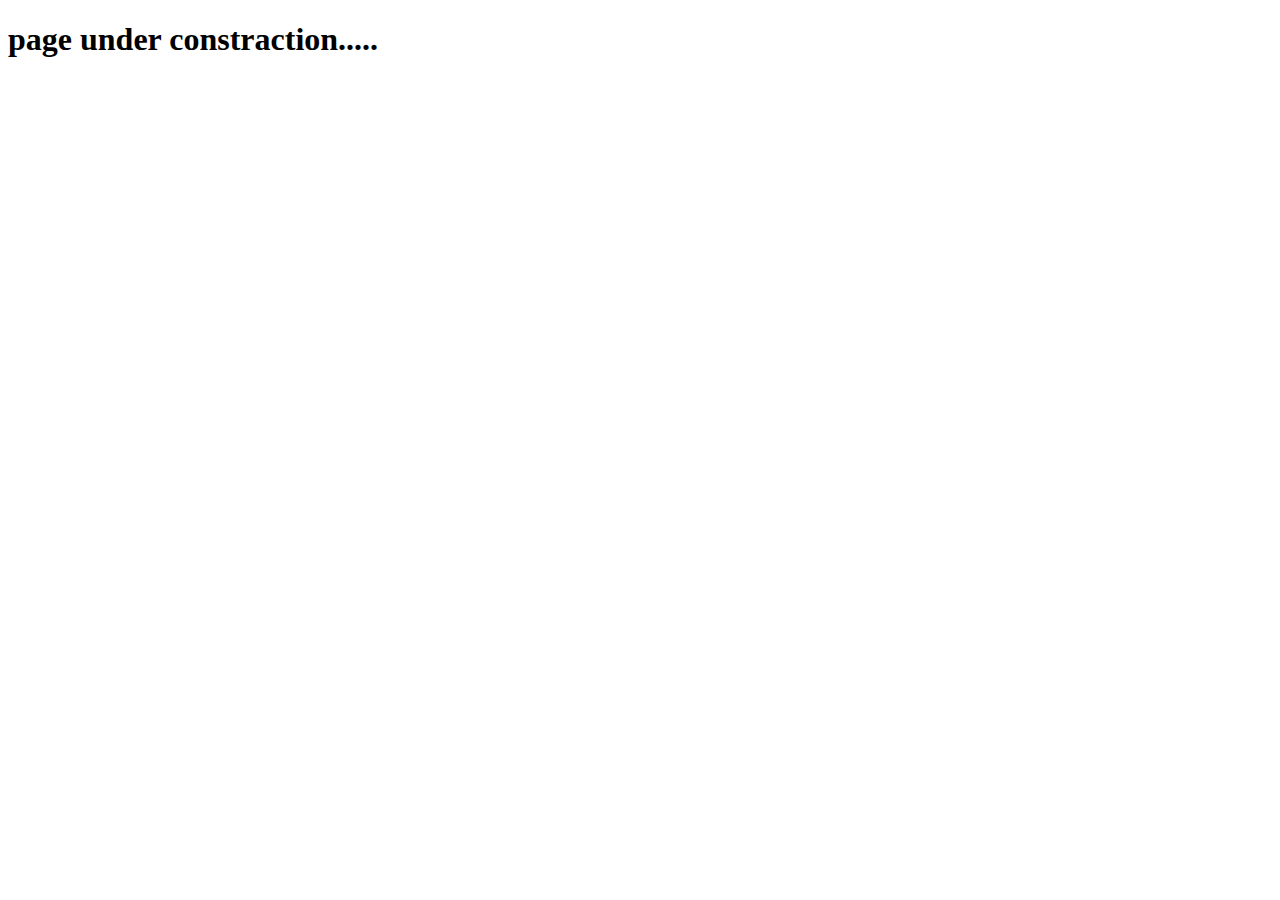
==== pages/contact.html @ 822ce754 "first commit" ====
<!DOCTYPE html>
<html lang="en">

<head>
    <meta charset="UTF-8">
    <meta http-equiv="X-UA-Compatible" content="IE=edge">
    <meta name="viewport" content="width=device-width, initial-scale=1.0">
    <title>Document</title>
</head>

<body>
    <h1>page under constraction.....</h1>
</body>

</html>
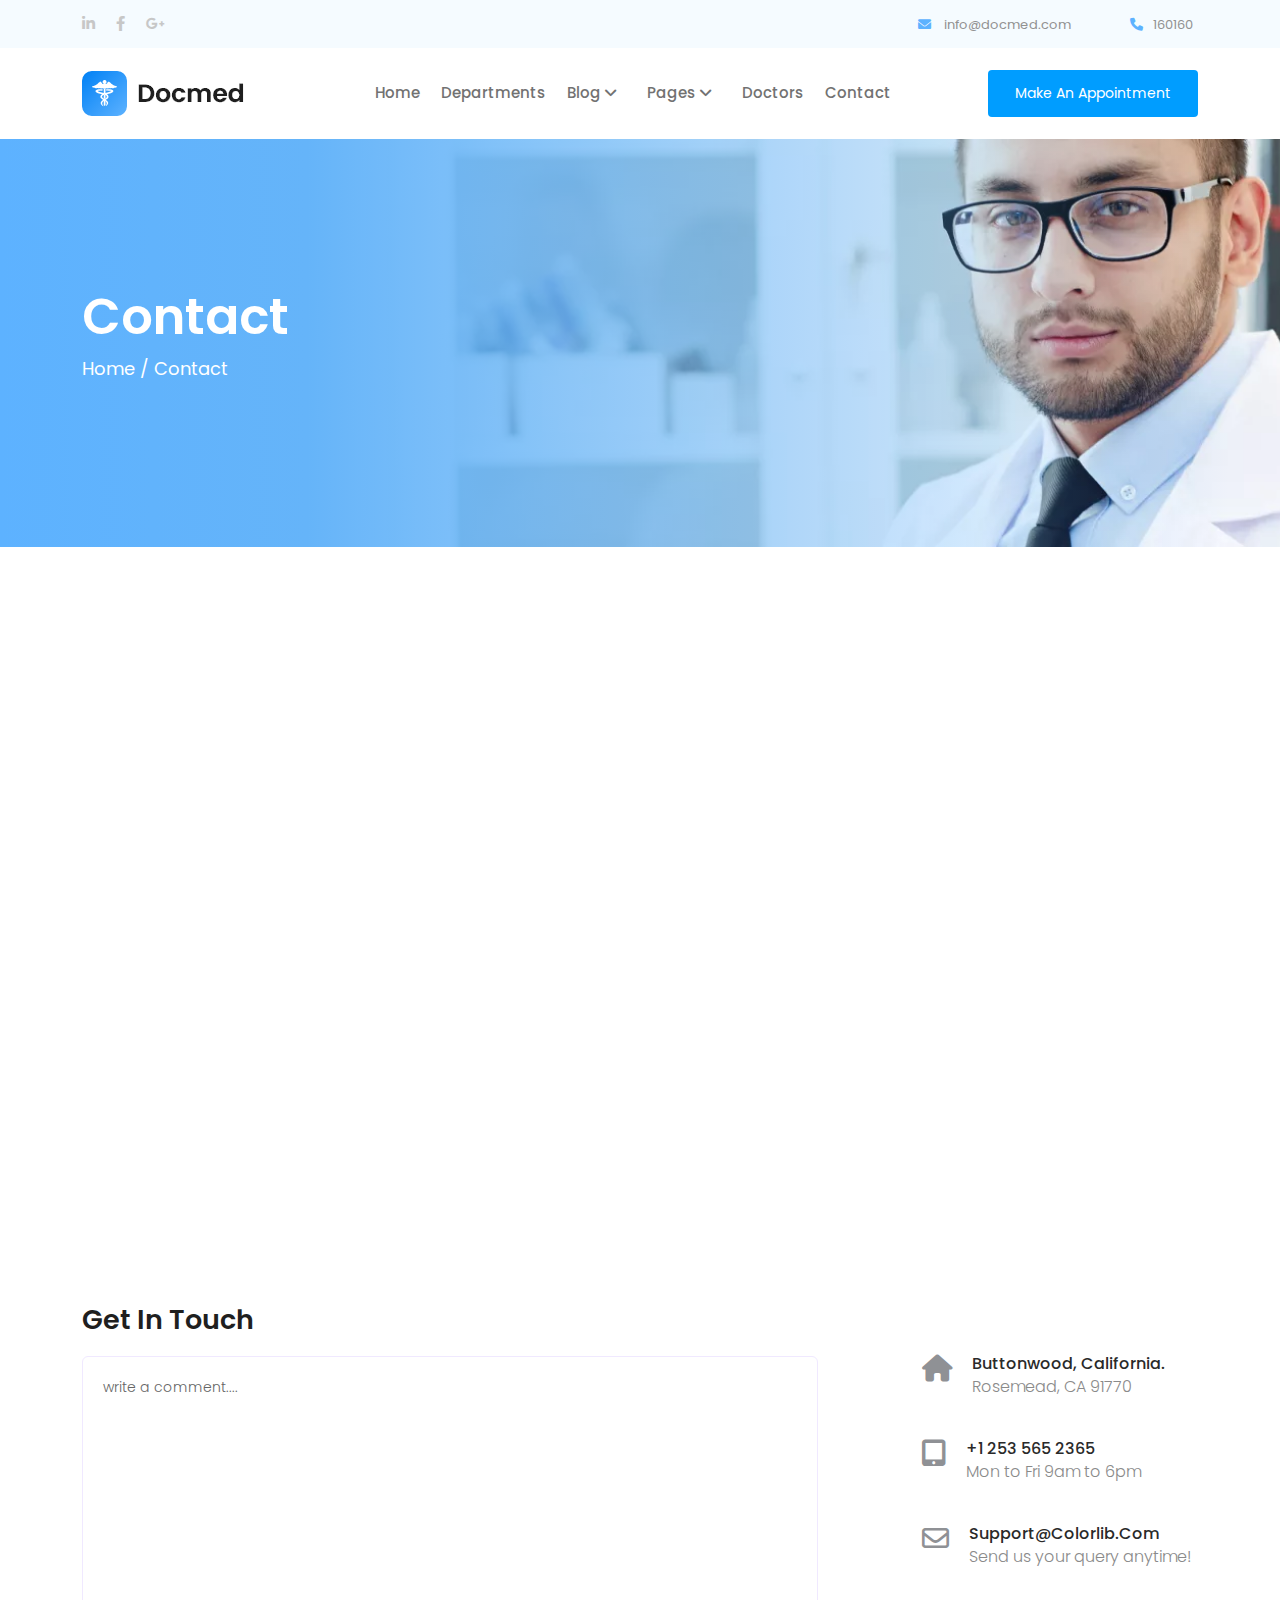
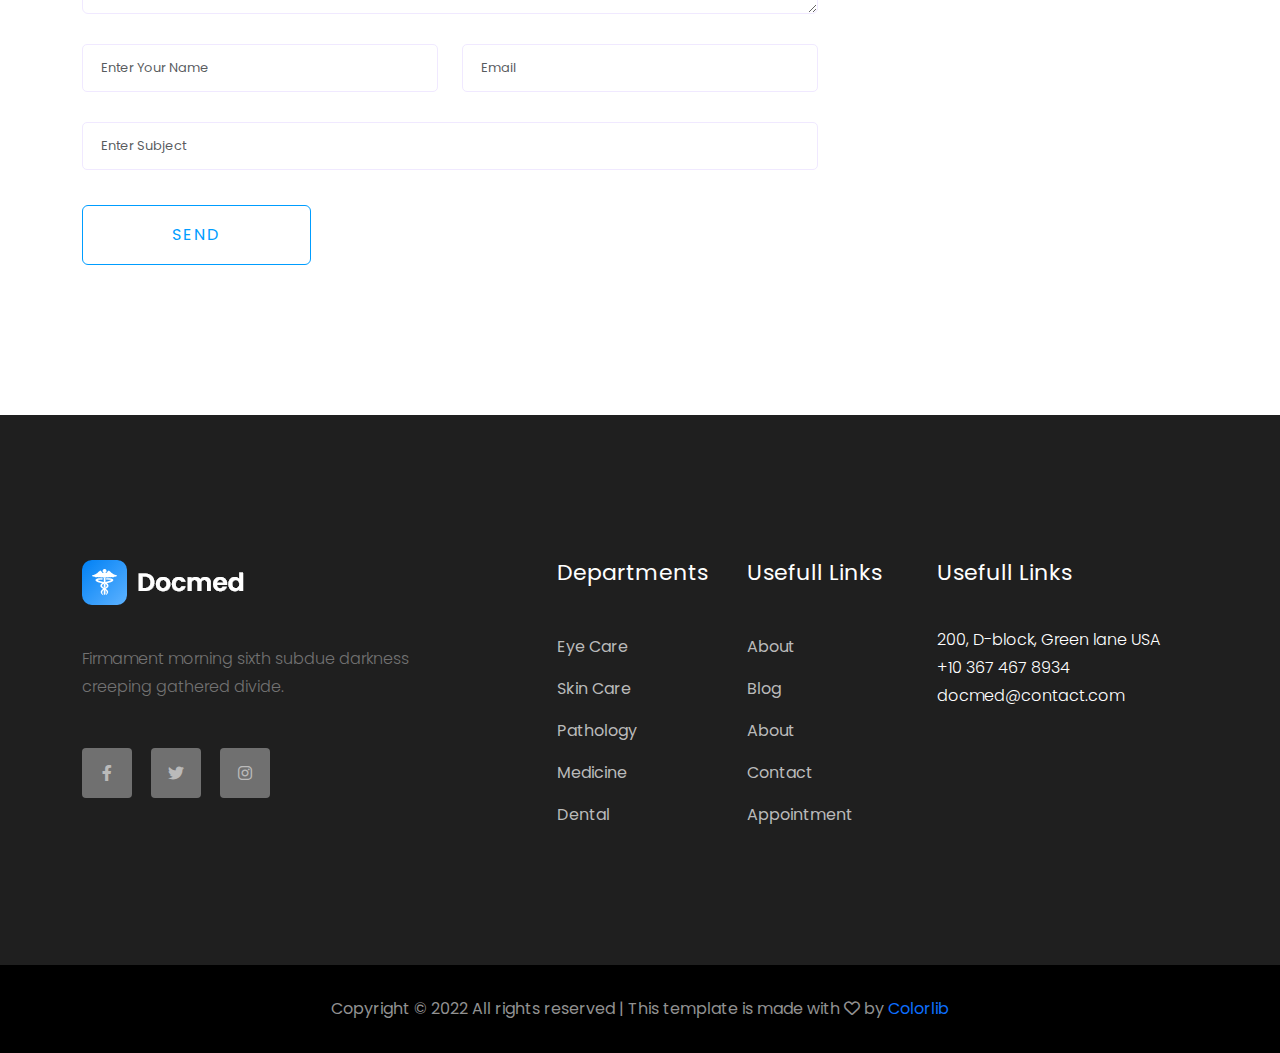
==== commit efad9e08: "update contact page" ====
--- a/pages/contact.html
+++ b/pages/contact.html
@@ -5,11 +5,375 @@
     <meta charset="UTF-8">
     <meta http-equiv="X-UA-Compatible" content="IE=edge">
     <meta name="viewport" content="width=device-width, initial-scale=1.0">
-    <title>Document</title>
+    <title>Welcome To Docmed</title>
+
+    <!-- bootstrap 5 css -->
+    <link href="https://cdn.jsdelivr.net/npm/bootstrap@5.0.2/dist/css/bootstrap.min.css" rel="stylesheet">
+
+    <!-- owl carousel css cdn -->
+    <link rel="stylesheet" href="https://cdnjs.cloudflare.com/ajax/libs/OwlCarousel2/2.3.4/assets/owl.carousel.min.css" />
+
+    <!-- fontawesome cdn css file -->
+    <link rel="stylesheet" href="https://cdnjs.cloudflare.com/ajax/libs/font-awesome/6.0.0-beta2/css/all.min.css" />
+
+    <!--css file for reset all element -->
+    <link rel="stylesheet" href="../css/reset.css">
+
+    <!-- css file for all variables -->
+    <link rel="stylesheet" href="../css/var.css">
+
+    <!-- custom css file -->
+    <link rel="stylesheet" href="../css/style.css">
+
+    <!-- site responsive css file -->
+    <link rel="stylesheet" href="../css/responsive.css">
 </head>
 
 <body>
-    <h1>page under constraction.....</h1>
+
+
+    <!-- header area start -->
+
+    <header class="header_area">
+        <div class="header_top d_flex">
+            <div class="container">
+                <div class="row">
+                    <div class="col-md-6">
+                        <div class="header_social_link text-start">
+                            <ul>
+                                <li><a href="#"><i class="fab fa-linkedin-in"></i></a></li>
+                                <li><a href="#"><i class="fab fa-facebook-f"></i></a></li>
+                                <li><a href="#"><i class="fab fa-google-plus-g"></i></a></li>
+                            </ul>
+                        </div>
+                    </div>
+                    <div class="col-md-6 text-end">
+                        <div class="header_top_contact">
+                            <ul>
+                                <li><i class="fas fa-envelope"></i> info@docmed.com</li>
+                                <li><i class="fas fa-phone"></i>160160</li>
+                            </ul>
+                        </div>
+                    </div>
+                </div>
+            </div>
+        </div>
+        <div class="header_menu">
+            <div class="container">
+                <div class="row d_flex">
+                    <div class="col-lg-2 col-xl-3">
+                        <div class="logo">
+                            <a href="../index.html"><img src="../images/logo.webp" alt="logo"></a>
+                        </div>
+                    </div>
+                    <div class="col-lg-7 col-xl-6">
+                        <nav class="navbar navbar-expand-lg">
+                            <button class="navbar-toggler text-end" type="button" data-bs-toggle="collapse" data-bs-target="#navbarSupportedContent" aria-controls="navbarSupportedContent" aria-expanded="false" aria-label="Toggle navigation">
+                             <span class="navbar-toggler-icon"> menu <i class="fas fa-bars"></i></span>
+                              </button>
+                            <div class="main_menu collapse navbar-collapse" id="navbarSupportedContent">
+                                <ul class="navbar-nav">
+                                    <li class="nav-item"><a href="../index.html" class="nav-link">home</a></li>
+                                    <li class="nav-item"><a href="./departments.html" class="nav-link">departments</a></li>
+                                    <li class="nav-item dropdown"><a class="nav-link" href="#" id="navbarDropdown" role="button" data-bs-toggle="dropdown" aria-expanded="false">blog <i class="fas fa-angle-down"></i><span class="plus">+</span></a>
+                                        <ul class="dropdown-menu" aria-labelledby="navbarDropdown">
+                                            <li><a href="./blog.html" class="dropdown-item">blog</a></li>
+                                            <li><a href="./single_blog.html" class="dropdown-item">single-blog</a></li>
+                                        </ul>
+                                    </li>
+                                    <li class="nav-item dropdown"><a class="nav-link" href="#" id="navbarDropdown" role="button" data-bs-toggle="dropdown" aria-expanded="false">pages <i class="fas fa-angle-down"></i><span class="plus">+</span></a>
+                                        <ul class="dropdown-menu" aria-labelledby="navbarDropdown">
+                                            <li><a href="./element.html" class="dropdown-item">elements</a></li>
+                                            <li><a href="./about.html" class="dropdown-item">about</a></li>
+                                        </ul>
+                                    </li>
+                                    <li class="nav-item"><a href="./doctors.html" class="nav-link">doctors</a></li>
+                                    <li class="nav-item"><a href="contact.html" class="nav-link">contact</a></li>
+                                </ul>
+                            </div>
+                        </nav>
+                    </div>
+                    <div class="col-lg-3 col-xl-3 text-end d-none d-lg-block">
+
+                        <a href="#" class="appointment_btn" data-bs-toggle="modal" data-bs-target="#exampleModal">make an appointment</a>
+
+                    </div>
+
+
+                </div>
+            </div>
+        </div>
+    </header>
+
+    <!-- header area end -->
+
+    <!-- blog slider area start -->
+
+    <section class="blog_slider_area">
+        <div class="container">
+            <div class="row">
+                <div class="col-xl-12">
+                    <div class="blog_slider_details">
+                        <h2>contact</h2>
+                        <p>home / contact</p>
+                    </div>
+                </div>
+            </div>
+        </div>
+    </section>
+    <!-- blog slider area end -->
+
+    <!-- google map area start -->
+
+    <section class="google_map_area">
+        <div class="container">
+            <div class="row">
+                <div class="col-xl-12">
+                    <div class="map">
+                        <iframe src="https://www.google.com/maps/embed?pb=!1m14!1m8!1m3!1d14601.041746905845!2d90.3675459!3d23.8093363!3m2!1i1024!2i768!4f13.1!3m3!1m2!1s0x3755c12cd2f41ad5%3A0xd4eb5975120eaff0!2sMirpur%2010%20Bus%20Stand!5e0!3m2!1sen!2sbd!4v1643706815022!5m2!1sen!2sbd"
+                            width="100%" height="600" style="border:0;" allowfullscreen="" loading="lazy"></iframe>
+                    </div>
+                </div>
+            </div>
+        </div>
+    </section>
+
+
+    <!-- google map area end -->
+
+
+
+    <!-- get in touch area start  -->
+
+    <section class="get_in_touch_area">
+        <div class="container">
+            <div class="row">
+                <div class="col-xl-8">
+                    <div class="reply_area">
+                        <div class="reply_heading">
+                            <h4>get in touch</h4>
+                        </div>
+                        <div class="row">
+                            <div class="col-xl-12">
+                                <div class="comment_box">
+                                    <textarea class="form-control" name="comment" id="comment" cols="30" rows="9" placeholder="write a comment...."></textarea>
+                                </div>
+                            </div>
+                            <div class="col-xl-6">
+                                <div class="name">
+                                    <input type="text" class="form-control" placeholder="Enter Your Name">
+                                </div>
+                            </div>
+                            <div class="col-xl-6">
+                                <div class="email">
+                                    <input type="email" class="form-control" placeholder="Email">
+                                </div>
+                            </div>
+                            <div class="col-xl-12">
+                                <div class="website">
+                                    <input type="text" class="form-control" placeholder="Enter Subject">
+                                </div>
+                            </div>
+                            <div class="col-xl-4">
+                                <div class="send">
+                                    <input type="submit" class="form-control" value="Send">
+                                </div>
+                            </div>
+                        </div>
+                    </div>
+                </div>
+                <div class="col-xl-4">
+                    <div class="address_area">
+                        <div class="single_address d-flex">
+                            <i class="fas fa-home"></i>
+                            <div class="addr_details">
+                                <h4> Buttonwood, California.</h4>
+                                <p>Rosemead, CA 91770</p>
+                            </div>
+
+                        </div>
+                        <div class="single_address d-flex">
+                            <i class="fas fa-tablet-alt"></i>
+                            <div class="addr_details">
+                                <h4> +1 253 565 2365</h4>
+                                <p>Mon to Fri 9am to 6pm</p>
+                            </div>
+
+                        </div>
+                        <div class="single_address d-flex">
+                            <i class="far fa-envelope"></i>
+                            <div class="addr_details">
+                                <h4>support@colorlib.com</h4>
+                                <p>Send us your query anytime!</p>
+                            </div>
+
+                        </div>
+                    </div>
+                </div>
+            </div>
+        </div>
+    </section>
+
+
+    <!-- get in touch area end -->
+
+    <!-- footer area start -->
+
+    <footer class="footer_area">
+        <div class="footer_top">
+            <div class="container">
+                <div class="row">
+                    <div class="col-xl-4 col-md-6 col-lg-4">
+                        <div class="footer_top_left">
+                            <div class="footer_logo">
+                                <a href="../index.html"><img src="../images/footer_logo.webp" alt="docmed"></a>
+                            </div>
+                            <p>Firmament morning sixth subdue darkness creeping gathered divide.</p>
+                            <div class="footer_social_link">
+                                <ul>
+                                    <li><a href="#"><i class="fab fa-facebook-f"></i></a></li>
+                                    <li><a href="#"><i class="fab fa-twitter"></i></a></li>
+                                    <li><a href="#"><i class="fab fa-instagram"></i></a></li>
+                                </ul>
+                            </div>
+                        </div>
+                    </div>
+                    <div class="col-xl-2 offset-xl-1 col-md-6 col-lg-3">
+                        <div class="footer_heading">
+                            <h3>departments</h3>
+                        </div>
+                        <div class="footer-nav">
+                            <ul>
+                                <li><a href="#">eye care</a></li>
+                                <li><a href="#">skin care</a></li>
+                                <li><a href="#">pathology</a></li>
+                                <li><a href="#">medicine</a></li>
+                                <li><a href="#">dental</a></li>
+                            </ul>
+                        </div>
+                    </div>
+                    <div class="col-xl-2 col-md-6 col-lg-2">
+                        <div class="footer_heading">
+                            <h3>usefull links</h3>
+                        </div>
+                        <div class="footer-nav">
+                            <ul>
+                                <li><a href="#">about </a></li>
+                                <li><a href="#">blog</a></li>
+                                <li><a href="#">about</a></li>
+                                <li><a href="#">contact</a></li>
+                                <li><a href="#">appointment</a></li>
+                            </ul>
+                        </div>
+                    </div>
+                    <div class="col-xl-3 col-md-6 col-lg-3">
+                        <div class="footer_heading">
+                            <h3>usefull links</h3>
+                        </div>
+                        <div class="address">
+                            <p>200, D-block, Green lane USA <br> +10 367 467 8934 <br> docmed@contact.com
+                            </p>
+                        </div>
+                    </div>
+                </div>
+            </div>
+        </div>
+        <div class="footer_bottom">
+            <div class="container">
+                <div class="row">
+                    <div class="col-xl-12">
+                        <p class="copyright_text text-center">
+                            Copyright &copy; 2022 All rights reserved | This template is made with <i class="far fa-heart"></i> by <a href="https://colorlib.com/">Colorlib</a>
+                        </p>
+                    </div>
+                </div>
+            </div>
+        </div>
+    </footer>
+
+    <!-- footer area end -->
+
+    <section class="appointment_popup">
+        <div class="modal fade" id="exampleModal" tabindex="-1" aria-labelledby="exampleModalLabel" aria-hidden="true">
+            <div class="modal-dialog modal-dialog-centered">
+                <div class="modal-content">
+                    <div class="modal-header">
+                        <h3 class="modal-title" id="exampleModalLabel">make an appointment</h3>
+
+                    </div>
+                    <div class="modal-body">
+                        <div class="container">
+                            <div class="row">
+                                <div class="col-xl-6">
+                                    <div class="pick_date">
+                                        <input type="text" placeholder="Pick Date" class="form-control" onfocus="(this.type='date')" onfocusout="(this.type='text')">
+                                    </div>
+                                </div>
+                                <div class="col-xl-6">
+                                    <div class="pick_time">
+                                        <input type="text" placeholder="Suitable Time" class="form-control" onfocus="(this.type='time')" onfocusout="(this.type='text')">
+                                    </div>
+                                </div>
+                                <div class="col-xl-6">
+                                    <div class="select_department">
+                                        <select class="form-select" aria-label="Default select example">
+                                    <option selected>Select Department</option>
+                                    <option value="Eye Care">Eye Care</option>
+                                    <option value="physical Therapy">physical Therapy</option>
+                                    <option value="Dental Care">Dental Care</option>
+                                  </select>
+                                    </div>
+                                </div>
+                                <div class="col-xl-6">
+                                    <div class="select_doctor">
+                                        <select class="form-select" aria-label="Default select example">
+                                    <option selected> Doctors</option>
+                                    <option value="Mirazul Alom">Mirazul Alom</option>
+                                    <option value="Mirazul Alom">Mirazul Alom</option>
+                                    <option value="Mirazul Alom">Mirazul Alom</option>
+                                  </select>
+                                    </div>
+                                </div>
+                                <div class="col-xl-6">
+                                    <div class="patient_name">
+                                        <input type="text" placeholder="Name" class="form-control">
+                                    </div>
+                                </div>
+                                <div class="col-xl-6">
+                                    <div class="patient_number">
+                                        <input type="text" placeholder="Phone no." class="form-control">
+                                    </div>
+                                </div>
+                                <div class="col-12">
+                                    <div class="patient_email">
+                                        <input type="email" placeholder="Email" class="form-control">
+                                    </div>
+                                </div>
+                                <div class="col-12">
+                                    <div class="submit_form">
+                                        <input type="submit" value="Confirm" class="form-control">
+                                    </div>
+                                </div>
+                            </div>
+                        </div>
+                    </div>
+                </div>
+            </div>
+        </div>
+    </section>
+    <!-- pop-up for make an appointment modal end -->
+
+    <!-- jQuery cdn -->
+    <script src="https://cdnjs.cloudflare.com/ajax/libs/jquery/3.6.0/jquery.min.js"></script>
+
+    <!-- owl carusel cdn -->
+    <script src="https://cdnjs.cloudflare.com/ajax/libs/OwlCarousel2/2.3.4/owl.carousel.min.js"></script>
+
+    <!-- bootstrap 5 js -->
+    <script src="https://cdn.jsdelivr.net/npm/bootstrap@5.0.2/dist/js/bootstrap.bundle.min.js"></script>
+
+    <!-- custom js file -->
+    <script src="../js/apps.js"></script>
 </body>
 
 </html>--- a/css/style.css
+++ b/css/style.css
@@ -0,0 +1,1466 @@
+/* -----------------
+HEADER AREA
+------------------ */
+
+
+/* ------header top area----- */
+
+.header_top {
+    background: #f5fbff;
+    padding: 12px 0;
+}
+
+.header_social_link ul li a {
+    color: #c7c7c7;
+    font-size: 15px;
+    margin-right: 12px;
+}
+
+.header_social_link ul li a:hover {
+    color: #5db2ff
+}
+
+.header_top_contact ul li {
+    color: #919191;
+    font-size: 13px;
+    margin-left: 50px;
+}
+
+.header_top_contact ul li i {
+    color: #5db2ff;
+    margin-right: 10px;
+}
+
+
+/* -----header menu area------ */
+
+.header_menu {
+    padding: 18px 0;
+}
+
+.header_menu.sticky {
+    position: fixed;
+    top: 0;
+    left: 0;
+    right: 0;
+    background: #fff;
+    z-index: 99;
+}
+
+.header_menu nav.navbar button {
+    width: 100%;
+    background: #4c4c4c;
+    padding: 15px 5px;
+}
+
+.header_menu .navbar button span.navbar-toggler-icon {
+    color: #fff;
+    display: inline;
+    text-align: right;
+    background: #000;
+    padding: 4px 10px;
+    border-radius: 4px;
+    text-transform: uppercase;
+    font-weight: 700;
+}
+
+.main_menu ul li {
+    position: relative;
+}
+
+.main_menu ul li a {
+    color: #727272;
+    font-size: 15px;
+    font-weight: 500;
+}
+
+.main_menu ul li a i {
+    margin-right: 10px;
+}
+
+.main_menu ul li a:hover {
+    color: #1F1F1F;
+    background: none;
+}
+
+.main_menu ul li ul li {
+    width: 100%;
+}
+
+a.appointment_btn {
+    padding: 12px 26px;
+    background: #009dff;
+    color: #fff;
+    border-radius: 4px;
+    font-size: 14px;
+    font-weight: 400;
+    border: 1px solid transparent;
+}
+
+a.appointment_btn:hover {
+    color: #009dff;
+    background: #fff;
+    border: 1px solid #009dff;
+}
+
+.header_menu .navbar .navbar-toggler:focus {
+    box-shadow: none;
+}
+
+
+/* -----------------
+slider area 
+------------------- */
+
+.slider_area .single_slide {
+    height: 700px;
+}
+
+.slide_bg_1 {
+    background: url('../images/slider1.webp');
+    background-size: cover;
+    background-repeat: no-repeat;
+    background-position: center center;
+}
+
+.slide_bg_2 {
+    background: url('../images/slider2.webp');
+    background-size: cover;
+    background-repeat: no-repeat;
+    background-position: center center;
+}
+
+.slide_text h2 {
+    font-size: 70px;
+    color: #1f1f1f;
+    font-weight: 700;
+    letter-spacing: 2px;
+}
+
+.slide_text h3 {
+    font-weight: 300;
+    font-size: 70px;
+}
+
+.slide_text p {
+    font-weight: 400;
+    font-size: 18px;
+    margin: 10px 0 40px 0;
+}
+
+.slide_text .appointment_btn {
+    padding: 18px 44px;
+    background: linear-gradient(to right, #0181f5 0%, #5db2ff 100%);
+}
+
+
+/* ------------------
+our service area
+------------------ */
+
+.our_service_area {
+    background: #83C4FF;
+}
+
+.single_service {
+    padding: 40px 30px;
+}
+
+.single_service i {
+    font-size: 50px;
+    color: #fff;
+}
+
+.single_service h3 {
+    font-size: 26px;
+    color: #fff;
+    font-weight: 500;
+    margin-top: 30px;
+}
+
+.single_service p {
+    margin: 10px 0 26px 0;
+    color: #fff;
+}
+
+.single_service .appointment_btn {
+    background: transparent;
+    border: 1px solid #fff;
+    color: #fff;
+}
+
+.single_service .appointment_btn:hover {
+    border: 1px solid #fff;
+}
+
+.service_bg {
+    background: #5DB2FF;
+}
+
+
+/* -------------------
+welcome area
+------------------- */
+
+.welcome_area {
+    padding: 120px 0 220px 0;
+}
+
+.welcome_photo {
+    position: relative;
+}
+
+.welcome_photo img {
+    width: 48%;
+}
+
+.welcome_photo img:nth-child(2) {
+    position: absolute;
+    top: 100px;
+    left: 180px;
+}
+
+.welcome_text h4 {
+    font-size: 18px;
+    font-weight: 400;
+    color: #1F1F1F;
+    margin-bottom: 40px;
+    position: relative;
+    padding-bottom: 9px;
+}
+
+.welcome_text h4::after {
+    content: '';
+    position: absolute;
+    bottom: 0;
+    left: 0;
+    height: 2px;
+    background: #5DB2FF;
+    width: 50px;
+}
+
+.welcome_text h2 {
+    font-weight: 500;
+    font-size: 36px;
+    margin-bottom: 10px;
+}
+
+.welcome_text ul {
+    margin: 25px 0 40px 0;
+}
+
+.welcome_text ul li {
+    color: #727272;
+    font-size: 16px;
+    line-height: 28px;
+    display: block;
+}
+
+.welcome_text ul li i {
+    color: #5DB2FF;
+    margin-right: 10px;
+}
+
+.welcome_text .appointment_btn {
+    background: #fff;
+    color: #5DB2FF;
+    border: 1px solid #5DB2FF;
+}
+
+.welcome_text .appointment_btn:hover {
+    color: #fff;
+    background: #5DB2FF;
+}
+
+
+/* -----------------
+our departments area
+------------------- */
+
+.our_departments_area {
+    padding: 120px 0 90px 0;
+    background: #F5FBFF;
+}
+
+.department_heading {
+    margin-bottom: 55px;
+}
+
+.department_heading h2 {
+    font-size: 36px;
+    font-weight: 500;
+    line-height: 48px;
+    color: #1F1F1F;
+    position: relative;
+    padding-bottom: 15px;
+}
+
+.department_heading h2::after {
+    content: '';
+    position: absolute;
+    bottom: 0;
+    left: 48%;
+    width: 50px;
+    height: 2px;
+    background: #5DB2FF;
+}
+
+.single_department {
+    background: #fff;
+    box-shadow: 0px 10px 20px 0px rgb(221 221 221 / 30%);
+    margin-bottom: 30px;
+}
+
+.single_department .img_box {
+    overflow: hidden;
+}
+
+.single_department .img_box img {
+    width: 100%;
+    height: 100%;
+}
+
+.single_department:hover .img_box img {
+    transform: scale(1.1);
+}
+
+.department_details {
+    padding: 22px 30px 24px 30px;
+}
+
+.department_details h3 {
+    font-size: 22px;
+    color: #1f1f1f;
+    line-height: 33px;
+    font-weight: 500;
+}
+
+.department_details h3:hover {
+    color: #5DB2FF;
+    cursor: pointer;
+}
+
+.department_details a:hover {
+    text-decoration: underline;
+    color: #5DB2FF;
+}
+
+
+/* -------------------------
+testimonial area 
+-------------------------- */
+
+.testimonial_area .container-fluid {
+    padding: 0;
+}
+
+.single_testimonial {
+    padding: 180px 0;
+    position: relative;
+    z-index: 10;
+}
+
+.single_testimonial::after {
+    content: '';
+    width: 100%;
+    height: 100%;
+    left: 0;
+    top: 0;
+    background: rgba(0, 0, 0, .3);
+    position: absolute;
+    z-index: -1;
+}
+
+.test_slide_1 {
+    background: url('../images/testimonial_1.webp');
+    background-size: cover;
+    background-position: top;
+    background-repeat: no-repeat;
+}
+
+.test_slide_2 {
+    background: url('../images/testimonial_2.webp');
+    background-size: cover;
+    background-position: top;
+    background-repeat: no-repeat;
+}
+
+.single_testimonial p:nth-child(1) {
+    font-size: 180px;
+    color: #fff;
+}
+
+.single_testimonial p:nth-child(2) {
+    color: #fff;
+    font-size: 20px;
+    line-height: 32px;
+    font-weight: 400;
+    margin: 12px auto 0 auto;
+    margin-bottom: 47px;
+    width: 60%;
+}
+
+.single_testimonial h4 {
+    color: #fff;
+    font-size: 13px;
+    line-height: 20px;
+    text-transform: uppercase;
+    font-weight: 500;
+    position: relative;
+    padding-top: 21px;
+    display: inline-block;
+}
+
+.single_testimonial h4::after {
+    position: absolute;
+    content: '';
+    width: 60px;
+    height: 2px;
+    background: #fff;
+    left: 12px;
+    top: 0;
+}
+
+.testimonial_slide .owl-nav {
+    position: absolute;
+    top: 50%;
+    left: 50%;
+    transform: translate(-50%, -50%);
+    display: flex;
+    justify-content: space-between;
+    width: 60%;
+}
+
+.testimonial_slide .owl-nav i {
+    font-size: 30px;
+    color: #fff;
+    width: 50px;
+    height: 50px;
+    border: 1px solid #fff;
+    padding: 5px;
+    display: flex;
+    justify-content: center;
+    align-items: center;
+    border-radius: 4px;
+}
+
+.testimonial_slide .owl-nav i:hover {
+    background: #5DB2FF;
+    border: 1px solid #5DB2FF;
+}
+
+
+/* --------------------
+expert area
+--------------------- */
+
+.expert_area {
+    background: #f5fbff;
+}
+
+.expert_area .tabs_nav_area .nav {
+    display: flex;
+    justify-content: space-between;
+    align-items: center;
+}
+
+.expert_area .tabs_nav_area .nav a {
+    width: 33.333333333333334%;
+    padding: 35px 0 35px 40px;
+    font-size: 20px;
+    display: flex;
+    justify-content: space-between;
+    align-items: center;
+    color: #1f1f1f;
+    font-weight: 400;
+}
+
+.expert_area .tabs_nav_area .nav a.active {
+    background: #fff;
+}
+
+.nav_content_area {
+    background: #fff;
+    padding: 60px 0;
+}
+
+.tab-content {
+    border-bottom: 1px solid #e8e8e8;
+    padding-bottom: 60px;
+}
+
+.single_tab_details i {
+    font-size: 35px;
+    color: #fff;
+    background: #5DB2FF;
+    width: 75px;
+    height: 75px;
+    border-radius: 50%;
+    text-align: center;
+    line-height: 75px;
+}
+
+.single_tab_details h4 {
+    font-size: 20px;
+    font-weight: 500;
+    color: #1f1f1f;
+    margin: 16px 0 14px 0;
+}
+
+.tab_img {
+    width: 100%;
+}
+
+
+/* -----------------
+.expert doctors area
+------------------- */
+
+.expert_doctors_area {
+    padding: 120px 0;
+}
+
+.expert_doctor_heading h3 {
+    margin-bottom: 55px;
+    font-size: 36px;
+    font-weight: 500;
+}
+
+.single_doctor_item {
+    border-radius: 4px 4px 0 0;
+}
+
+.single_doctor_item .img_box {
+    overflow: hidden;
+    border-radius: 4px 4px 0 0;
+}
+
+.single_doctor_item .img_box img {
+    width: 100%;
+    border-radius: 4px 4px 0 0;
+}
+
+.single_doctor_item:hover .img_box img {
+    transform: scale(1.1);
+}
+
+.single_doctor_item:hover .doctor_details {
+    background: #5db2ff;
+}
+
+.single_doctor_item:hover .doctor_details p,
+.single_doctor_item:hover .doctor_details h3 {
+    color: #fff;
+}
+
+.single_doctor_item .doctor_details {
+    padding: 16px 0 18px 0;
+    background: #f5fbff;
+    text-align: center;
+}
+
+.single_doctor_item .doctor_details h3 {
+    font-size: 20px;
+    font-weight: 500;
+    transition: .3s;
+}
+
+.single_doctor_item .doctor_details p {
+    font-size: 13px;
+    color: #919191;
+    text-transform: capitalize;
+    font-weight: 400;
+}
+
+.expert_doctor_slider .owl-nav {
+    position: absolute;
+    top: -75px;
+    right: 0;
+}
+
+.expert_doctor_slider .owl-nav i {
+    width: 40px;
+    height: 40px;
+    border: 1px solid #eee;
+    margin-left: 10px;
+    color: #919191;
+    font-size: 15px;
+    display: flex;
+    justify-content: center;
+    align-items: center;
+    border-radius: 4px;
+}
+
+
+/* -----------------------
+emergency contact area
+------------------------*/
+
+.emergency_contact_area .row .col-xl-6 {
+    padding: 0;
+}
+
+.single_emergency_contact {
+    padding: 82px 0;
+    gap: 30px;
+    position: relative;
+}
+
+.single_emergency_contact::after {
+    content: '';
+    position: absolute;
+    top: 0;
+    left: 0;
+    width: 100%;
+    height: 100%;
+    background: rgba(93, 178, 255, .8)
+}
+
+.contact_btn .appointment_btn {
+    background: none;
+    border-radius: 30px;
+    border: 1px solid #fff;
+    position: relative;
+    z-index: 12;
+    font-size: 15px;
+    padding: 9px 24px;
+}
+
+.contact_bg_1 {
+    background: url('../images/contact_1.webp');
+    background-position: center center;
+    background-repeat: no-repeat;
+    background-size: cover;
+}
+
+.contact_bg_2 {
+    background: url('../images/contact_2.webp');
+    background-position: center center;
+    background-repeat: no-repeat;
+    background-size: cover;
+}
+
+.contact_details {
+    position: relative;
+    z-index: 13;
+}
+
+.contact_details h3 {
+    font-size: 26px;
+    font-weight: 500;
+    color: #fff;
+}
+
+.contact_details p {
+    color: #fff;
+    font-size: 13px;
+    font-weight: 400;
+}
+
+
+/* -----------------------
+footer area
+------------------------- */
+
+.footer_top {
+    padding: 145px 0 129px 0;
+    background: #1f1f1f;
+}
+
+.footer_logo {
+    margin-bottom: 40px;
+}
+
+.footer_top_left {
+    color: #c7c7c7;
+    margin-bottom: 13px;
+}
+
+.footer_social_link {
+    margin-top: 47px;
+}
+
+.footer_social_link ul li a {
+    width: 50px;
+    height: 50px;
+    border-radius: 4px;
+    color: #bababa;
+    background: #707070;
+    margin-right: 10px;
+}
+
+.footer_social_link ul li a i {
+    display: flex;
+    justify-content: center;
+    align-items: center;
+    height: 100%;
+    color: #bababa;
+}
+
+.footer_social_link ul li a:hover i {
+    color: #fff;
+}
+
+.footer_heading h3 {
+    font-size: 22px;
+    font-weight: 400;
+    color: #fff;
+    text-transform: capitalize;
+    margin-bottom: 40px;
+}
+
+.footer-nav ul {
+    display: flex;
+    align-items: flex-start;
+    justify-content: flex-start;
+    flex-direction: column;
+}
+
+.footer-nav ul li a {
+    font-size: 16px;
+    color: #bababa;
+    line-height: 42px;
+}
+
+.footer-nav ul li a:hover {
+    color: #5db2ff;
+}
+
+.address p {
+    color: #fff;
+}
+
+
+/* ------footer bottom---------- */
+
+.footer_bottom {
+    padding: 30px 0;
+    background: #000;
+}
+
+.copyright_text {
+    font-size: 16px;
+    color: #919191;
+    font-weight: 400;
+    margin-bottom: 0;
+}
+
+
+/* ------------------------
+appointment pop-up 
+------------------------ */
+
+.appointment_popup .modal-content {
+    padding: 30px 0;
+    z-index: 9999999999999999999;
+}
+
+.appointment_popup .modal-header {
+    justify-content: center;
+    align-items: center;
+    border: none;
+}
+
+.appointment_popup .modal-header h3 {
+    font-size: 22px;
+    color: #5DB2FF;
+    margin-bottom: 15px;
+    text-transform: capitalize;
+}
+
+.appointment_popup .form-control,
+.appointment_popup .form-select {
+    padding: 12px;
+    margin-bottom: 20px;
+}
+
+.appointment_popup .form-control:focus,
+.appointment_popup .form-select:focus {
+    box-shadow: none;
+    border: 1px solid #ddd;
+}
+
+.appointment_popup .modal-dialog {
+    max-width: 680px !important;
+}
+
+.submit_form input {
+    background: #009dff;
+    color: #fff;
+    padding: 17px !important;
+    transition: all .3s ease;
+}
+
+.submit_form:hover input {
+    color: #009dff;
+    background: #fff;
+    border: 1px solid #009dff;
+}
+
+
+/*===========================
+=============================
+BLOG PAGE CSS
+=============================
+=========================== */
+
+
+/* -------------------
+blog slider
+------------------- */
+
+.blog_slider_area {
+    background: url('../images/blog_slider_bg.webp');
+    background-position: center center;
+    background-size: cover;
+    background-repeat: no-repeat;
+    padding: 148px 0;
+    position: relative;
+}
+
+.blog_slider_area::after {
+    content: '';
+    position: absolute;
+    top: 0;
+    left: 0;
+    right: 0;
+    width: 100%;
+    height: 100%;
+    background: linear-gradient(to right, #5db2ff 0%, #65b4f9 24%, rgba(124, 185, 233, 0) 96%, rgba(125, 185, 232, 0) 100%);
+}
+
+.blog_slider_area .blog_slider_details {
+    z-index: 999;
+    position: relative;
+}
+
+.blog_slider_area .blog_slider_details h2 {
+    font-size: 50px;
+    color: #fff;
+    font-weight: 600;
+}
+
+.blog_slider_area .blog_slider_details p {
+    font-size: 18px;
+    color: #fff;
+    font-weight: 400;
+    text-transform: capitalize;
+}
+
+
+/* ----------------
+blog post area
+----------------- */
+
+.single_blog_post_area,
+.blog_post_area {
+    padding: 120px 0px;
+}
+
+.single_blog_post {
+    margin-bottom: 50px;
+}
+
+.blog_img {
+    position: relative;
+}
+
+.blog_img .blog_post_time {
+    background: #009dff;
+    width: 100px;
+    height: 100px;
+    padding: 13px 30px;
+    border-radius: 5px;
+    position: absolute;
+    left: 5%;
+    bottom: -5%;
+    text-align: center;
+}
+
+.blog_img .blog_post_time:hover {
+    background: transparent;
+}
+
+.blog_img .blog_post_time:hover h4,
+.blog_img .blog_post_time:hover p {
+    color: #009dff;
+}
+
+.blog_img .blog_post_time h4 {
+    font-size: 30px;
+    color: #fff;
+    font-weight: 600;
+}
+
+.blog_img .blog_post_time p {
+    font-size: 20px;
+    color: #fff;
+}
+
+.blog_img img {
+    width: 100%;
+}
+
+.blog_details {
+    padding: 60px 30px 35px 35px;
+    box-shadow: 0px 10px 20px 0px rgb(221 221 221 / 30%);
+}
+
+.blog_details a:hover {
+    background: -webkit-linear-gradient( 131deg, #009DFF 0%, #009DFF 99%);
+    -webkit-background-clip: text;
+    -webkit-text-fill-color: transparent;
+    text-decoration: none;
+    transition: 0.5s;
+}
+
+.blog_details a h3 {
+    font-size: 24px;
+    margin-bottom: 15px;
+}
+
+.blog_details p {
+    color: #4D4D4D;
+    margin-bottom: 30px;
+}
+
+.single_blog_post_area .blog_info {
+    margin-bottom: 30px;
+}
+
+.blog_info ul li {
+    position: relative;
+}
+
+.blog_info ul li:last-child {
+    margin-left: 15px;
+}
+
+.blog_info ul li:first-child::after {
+    position: absolute;
+    content: '|';
+    padding: 0 10px;
+}
+
+.blog_info ul li a {
+    color: #666;
+    font-size: 14px;
+}
+
+.blog_info ul li a i {
+    font-size: 13px;
+    margin-right: 5px;
+}
+
+.pagination_nav {
+    display: flex;
+    justify-content: center;
+    align-items: center;
+}
+
+.pagination_nav nav ul li {
+    margin-right: 10px;
+}
+
+.pagination_nav nav ul li a {
+    padding: 15px 20px;
+}
+
+
+/* ----------------------
+right side bar
+----------------------- */
+
+.blog_right_sidebar aside {
+    padding: 30px;
+    margin-bottom: 30px;
+    background: #fbf9ff
+}
+
+.search {
+    position: relative;
+}
+
+.search .form-control {
+    height: 50px;
+    border-color: #f0e9ff;
+    font-size: 16px;
+    color: #999;
+    padding-left: 20px;
+    border-radius: 0;
+    border-right: 0;
+}
+
+.search .form-control:first-child {
+    margin-bottom: 15px;
+}
+
+.search i {
+    position: absolute;
+    top: 0;
+    right: 0;
+    height: 50px;
+    width: 50px;
+    display: flex;
+    justify-content: center;
+    align-items: center;
+    color: #999;
+    cursor: pointer;
+}
+
+.blog_search .form-control[type='submit'],
+.newsletter_form .form-control[type='submit'],
+.send input[type='submit'] {
+    height: 60px;
+    border: 1px solid #009dff;
+    color: #009dff;
+    text-transform: uppercase;
+    letter-spacing: 2px;
+    transition: all .5s ease;
+}
+
+.blog_search .form-control[type='submit']:hover,
+.newsletter_form .form-control[type='submit']:hover,
+.send input[type='submit']:hover {
+    color: #fff;
+    background: #009dff;
+}
+
+.aside_heading {
+    margin-bottom: 40px;
+}
+
+.aside_heading h3 {
+    font-size: 20px;
+    padding-bottom: 16px;
+    border-bottom: 1px solid #f0e9ff
+}
+
+
+/* ---catagory---- */
+
+.cat_list ul {
+    display: flex;
+    justify-content: flex-start;
+    align-items: flex-start;
+    flex-direction: column;
+}
+
+.cat_list ul li {
+    width: 100%;
+}
+
+.cat_list ul li a {
+    font-size: 16px;
+    line-height: 28px;
+    color: #666;
+    font-weight: 300;
+    border-bottom: 1px solid #f0e9ff;
+    transition: all 0.3s ease 0s;
+    padding: 12px 0;
+    width: 100%;
+}
+
+.cat_list ul li a:hover,
+.post_info a:hover {
+    background: -webkit-linear-gradient( 131deg, #009DFF 0%, #009DFF 99%);
+    -webkit-background-clip: text;
+    -webkit-text-fill-color: transparent;
+}
+
+
+/* -------recent post------- */
+
+.single_recent_post {
+    display: grid;
+    grid-template-columns: .8fr 2fr;
+    margin-bottom: 20px;
+    gap: 20px;
+}
+
+.post_info {
+    align-self: center;
+}
+
+.post_info a {
+    font-size: 16px;
+    line-height: 20px;
+    margin-bottom: 6px;
+    transition: all 0.3s linear;
+    color: #1F1F1F;
+    font-weight: 500;
+}
+
+.post_info p {
+    font-size: 14px;
+    line-height: 21px;
+    color: #4D4D4D;
+    font-weight: 300;
+    text-transform: capitalize;
+}
+
+
+/* ------tag clouds------ */
+
+.tag_list a {
+    display: inline-block;
+    border: 1px solid #eeeeee;
+    background: #fff;
+    padding: 4px 20px;
+    margin-bottom: 8px;
+    margin-right: 3px;
+    transition: all 0.3s ease 0s;
+    color: #666;
+    font-size: 13px;
+}
+
+.tag_list a:hover {
+    color: #fff;
+    background: #009dff;
+    -webkit-text-fill-color: #fff;
+}
+
+
+/* -----instagram feeds-------- */
+
+.insta_photo a {
+    margin: 4px;
+}
+
+
+/* ========================
+===========================
+single blog page css
+============================
+============================ */
+
+.single_blog_post_area {
+    padding-bottom: 70px;
+}
+
+.single_blog_post_area .blog_details {
+    box-shadow: none;
+}
+
+.quotation {
+    background: rgba(130, 139, 178, 0.1);
+    padding: 30px;
+    margin-bottom: 30px;
+}
+
+.quote_text {
+    padding: 25px;
+    font-style: italic;
+    background: #fff;
+    border-left: 2px solid #000;
+}
+
+.quote_text p {
+    margin-bottom: 0;
+    color: #888;
+    font-weight: 400;
+}
+
+.border_bottom {
+    border-bottom: 1px solid #ddd;
+    margin-top: 30px;
+}
+
+.blog_like {
+    display: flex;
+    justify-content: space-between;
+    margin-top: 15px;
+}
+
+.blog_like .like p {
+    font-size: 14px;
+    font-weight: 300;
+}
+
+.blog_like .like p i {
+    margin-right: 10px;
+}
+
+.blog_like .social_like ul li a i {
+    margin-right: 15px;
+    font-size: 14px;
+    color: #999;
+}
+
+.next_perv {
+    display: flex;
+    justify-content: space-between;
+}
+
+.next_perv a {
+    font-size: 18px;
+    font-weight: 500;
+    cursor: pointer;
+}
+
+.prev_content,
+.next_content {
+    display: flex;
+    justify-content: center;
+    align-items: center;
+}
+
+.prev_content p,
+.next_content p {
+    margin: 0;
+}
+
+.prev_content img {
+    margin-right: 15px;
+}
+
+.next_content img {
+    margin-left: 15px;
+}
+
+.next_prev_img_box {
+    position: relative;
+}
+
+.next_prev_img_box i {
+    position: absolute;
+    width: 80%;
+    height: 100%;
+    display: flex;
+    justify-content: center;
+    align-items: center;
+    background: rgba(0, 0, 0, .3);
+    color: #fff;
+    font-size: 20px;
+    cursor: pointer;
+    transform: scale(0);
+}
+
+.next_prev_img_box i:hover {
+    color: #009dff;
+}
+
+.next_prev_img_box.next i {
+    left: 15px;
+}
+
+.next_content:hover .next_prev_img_box i,
+.prev_content:hover .next_prev_img_box i {
+    transform: scale(1);
+}
+
+.blog_creator {
+    margin-top: 50px;
+}
+
+.comment_heading h3 {
+    font-size: 18px;
+    margin-top: 50px;
+    margin-left: 15px;
+}
+
+.comment_creator {
+    padding: 15px 0;
+}
+
+.creator_details {
+    display: grid;
+    grid-template-columns: .5fr 4fr;
+    grid-gap: 30px;
+    padding: 20px 30px;
+    background: #fbf9ff;
+    place-items: center;
+    height: auto;
+}
+
+.creator_info {
+    margin-top: 25px;
+}
+
+.creator_info a {
+    font-size: 16px;
+    margin-bottom: 10px;
+    color: #1F1F1F;
+}
+
+.creator_info p {
+    font-size: 15px;
+    color: #4D4D4D
+}
+
+.comment_info {
+    display: flex;
+    justify-content: space-between;
+    align-items: center;
+}
+
+.comment_info a.reply {
+    text-align: right;
+}
+
+.comment_creator .creator_info p.comment {
+    margin-bottom: 10px;
+}
+
+.comment_creator .creator_info .comment_info p.comment_time {
+    font-size: 14px;
+    font-weight: 300;
+    text-align: left;
+    margin-bottom: 0;
+}
+
+.comment_creator .creator_details {
+    background: none;
+}
+
+.comment_creator .creator_details {
+    padding: 0;
+}
+
+
+/* ---------leave a reply------- */
+
+.reply_heading h4 {
+    font-size: 18px;
+    font-weight: 400;
+    margin: 30px 0 40px 0;
+}
+
+.reply_area textarea {
+    padding: 20px;
+    border: 1px solid #f0e9ff;
+}
+
+.reply_area .name .form-control,
+.reply_area .email .form-control,
+.reply_area .website .form-control {
+    margin-top: 30px;
+    border: 1px solid #f0e9ff;
+    border-radius: 5px;
+    height: 48px;
+    padding-left: 18px;
+    font-size: 13px;
+    background: transparent;
+}
+
+.send .form-control {
+    margin-top: 35px;
+}
+
+.comment_box textarea::placeholder {
+    color: #666;
+    font-size: 14px;
+    font-weight: 300;
+}
+
+
+/* =====================
+doctors page
+======================= */
+
+.expert_doctor_slide {
+    display: grid;
+    grid-template-columns: 1fr 1fr 1fr 1fr;
+    grid-gap: 20px;
+}
+
+
+/* =========================
+element page 
+===========================*/
+
+.text_sample_area {
+    padding: 100px 0 70px 0;
+}
+
+.sample_heading h3 {
+    margin-bottom: 30px;
+    font-size: 24px;
+}
+
+.text p span {
+    color: #ff5e13;
+}
+
+
+/* -----sample btn------- */
+
+.sample_button_area .btn-group {
+    display: inline-flex;
+}
+
+.sample_button_area .btn-group a {
+    padding: 10px 30px;
+    margin-right: 15px;
+}
+
+.sample_button_area .btn-group a.btn-link,
+.sample_button_area .btn-group a.btn-disabled,
+.sample_button_area .btn-group a.btn-default {
+    background: #f9f9ff;
+    color: #415094;
+}
+
+.sample_button_area .btn-group a.btn-disabled:hover {
+    cursor: not-allowed;
+}
+
+.sample_button_area .btn-group.rounded a {
+    border-radius: 3px;
+}
+
+.sample_button_area .btn-group.rounded_30 a {
+    border-radius: 30px !important;
+}
+
+.sample_button_area .btn-group.rounded_30_ar a {
+    border-radius: 30px !important;
+    padding: 10px 35px;
+}
+
+
+/* ====================
+contact page
+====================== */
+
+.get_in_touch_area {
+    padding-bottom: 150px;
+}
+
+.google_map_area {
+    padding: 100px 0 50px 0;
+}
+
+.get_in_touch_area .reply_heading h4 {
+    font-size: 27px;
+    font-weight: 600;
+    margin: 0 0 20px 0;
+}
+
+.address_area {
+    padding: 50px 0 0 80px;
+}
+
+.single_address {
+    margin-bottom: 25px;
+}
+
+.single_address i {
+    color: #8f9195;
+    font-size: 27px;
+    margin-right: 20px;
+}
+
+.single_address .addr_details h4 {
+    margin-bottom: 0;
+    font-size: 16px;
+    color: #2a2a2a;
+}
+
+.single_address .addr_details p {
+    font-size: 16px;
+    font-weight: 300;
+    line-height: 28px;
+    color: #8a8a8a;
+    margin-bottom: 13px;
+}--- a/css/responsive.css
+++ b/css/responsive.css
@@ -0,0 +1,117 @@
+@media (min-width:992px) and (max-width:1200px) {
+    .slide_text h2,
+    .slide_text h3 {
+        font-size: 35px;
+        letter-spacing: 3px;
+    }
+    .welcome_photo {
+        padding-bottom: 150px;
+    }
+    .welcome_photo img {
+        width: 40%;
+    }
+    .welcome_photo img:nth-child(1) {
+        margin-left: 100px;
+    }
+    .welcome_photo img:nth-child(2) {
+        left: 350px;
+    }
+    .nav_content_area .tab_img img {
+        zoom: .8;
+    }
+}
+
+@media (min-width: 768px) and (max-width: 991px) {
+    .slide_text h2,
+    .slide_text h3 {
+        font-size: 30px;
+    }
+    .single_service {
+        padding: 40px 20px;
+    }
+    .single_service h3 {
+        font-size: 20px;
+    }
+    .single_service .appointment_btn {
+        padding: 5px 10px;
+        font-size: 15px;
+    }
+    .nav_content_area .tab_img img {
+        zoom: .7;
+    }
+    .expert_doctor_slide {
+        grid-template-columns: 1fr 1fr;
+    }
+}
+
+@media (max-width: 767px) {
+    .slide_text h2,
+    .slide_text h3 {
+        font-size: 33px;
+        letter-spacing: 3px;
+    }
+    .header_social_link ul,
+    .header_top_contact ul {
+        text-align: center;
+    }
+    .welcome_photo img:nth-child(2) {
+        left: 240px !important;
+    }
+    .expert_doctor_slide {
+        grid-template-columns: 1fr;
+    }
+}
+
+@media (max-width: 1200px) {
+    .slide_text p {
+        font-size: 16px;
+    }
+}
+
+@media(min-width: 992px) {
+    .header_menu ul li:hover>ul {
+        display: block;
+    }
+    .main_menu ul li a span.plus {
+        display: none;
+    }
+}
+
+@media(max-width:991px) {
+    .main_menu {
+        background: #4c4c4c;
+    }
+    .main_menu ul li a {
+        color: #fff;
+        padding-left: 20px !important;
+    }
+    .main_menu ul li a:hover {
+        border-radius: 6px;
+        background: #ccc;
+        color: #222;
+    }
+    .main_menu ul ul {
+        background: #4c4c4c;
+    }
+    .main_menu ul li ul li a {
+        padding-left: 40px !important;
+    }
+    .welcome_photo {
+        padding-bottom: 150px;
+    }
+    .welcome_photo img {
+        width: 40%;
+    }
+    .welcome_photo img:nth-child(1) {
+        margin-left: 100px;
+    }
+    .welcome_photo img:nth-child(2) {
+        left: 290px;
+    }
+    .expert_area .tabs_nav_area .nav a {
+        font-size: 15px;
+    }
+    .single_recent_post {
+        grid-template-columns: .5fr 5fr;
+    }
+}